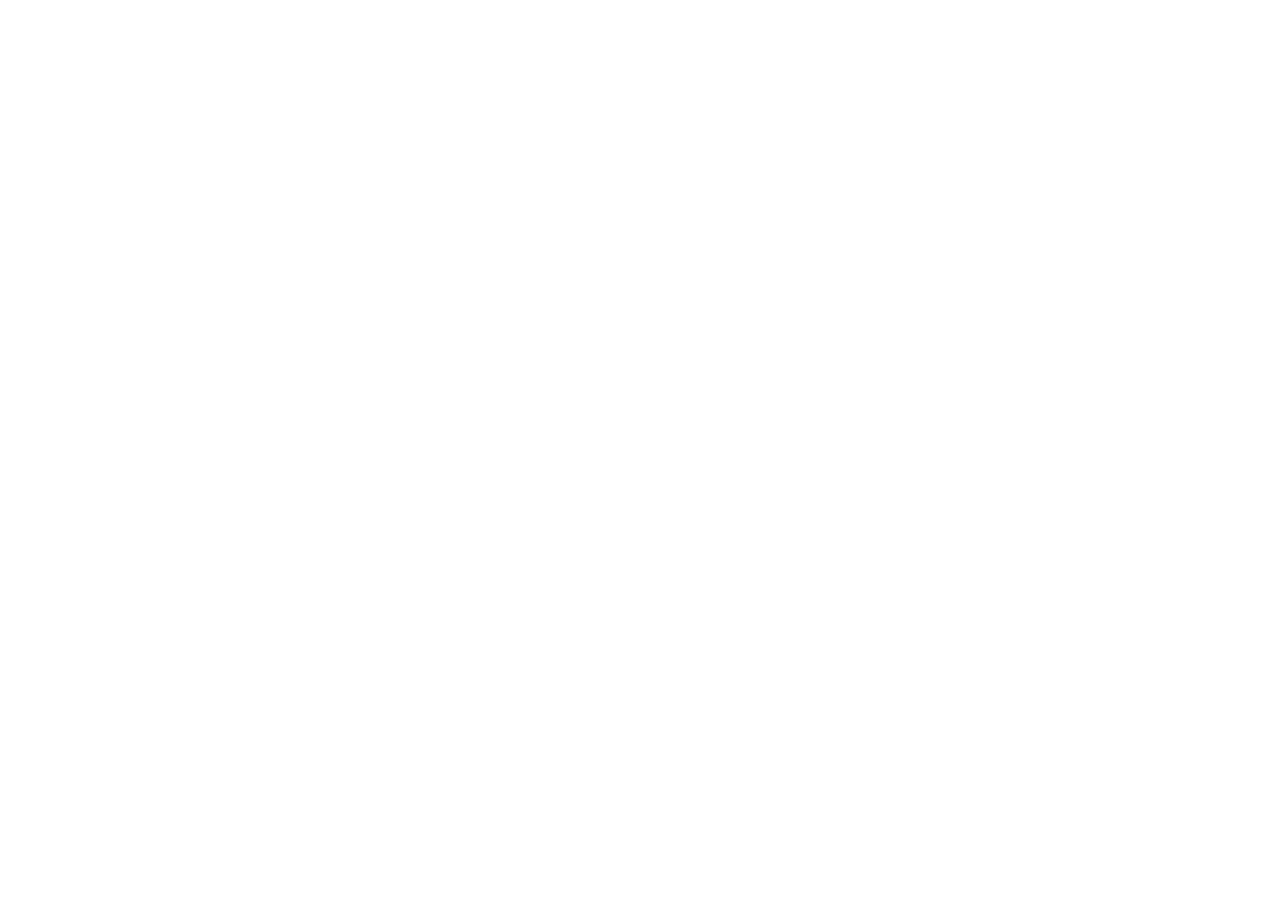
==== images.html @ 40af76d9 "add new files" ====
<!DOCTYPE html>
<html lang="en">
<head>
    <meta charset="UTF-8">
    <meta http-equiv="X-UA-Compatible" content="IE=edge">
    <meta name="viewport" content="width=device-width, initial-scale=1.0">
    <title>Document</title>
</head>
<body>
   
</body>
</html>
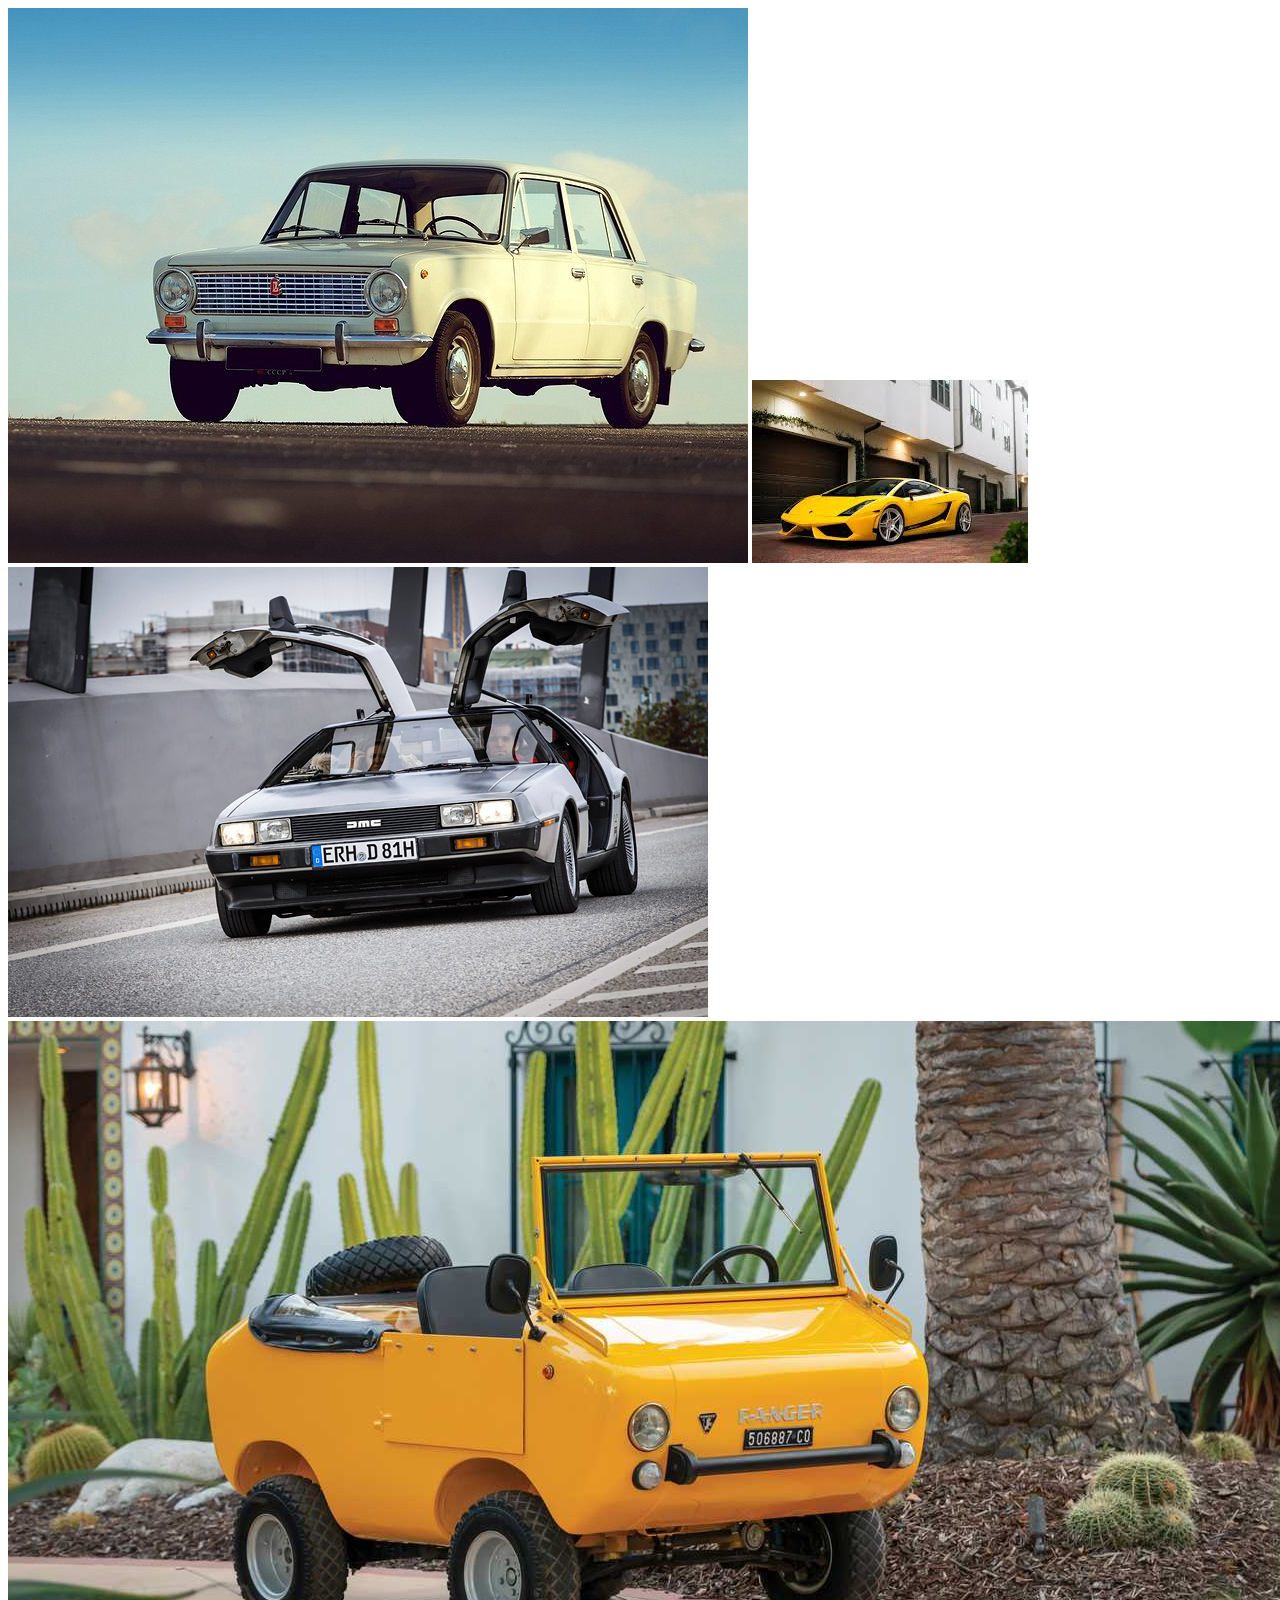
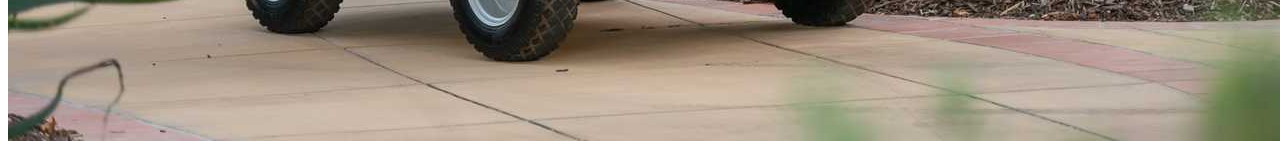
==== commit 3a24455a: "add new branch and foto" ====
--- a/images.html
+++ b/images.html
@@ -7,6 +7,9 @@
     <title>Document</title>
 </head>
 <body>
-   
+    <img src="./img/Foto 1.jpg" alt="Car">
+    <img src="./img/Foto 2.jpg" alt="Car">
+    <img src="./img/Foto 3.jpg" alt="Car">
+    <img src="./img/Foto 4.jpg" alt="Car">
 </body>
 </html>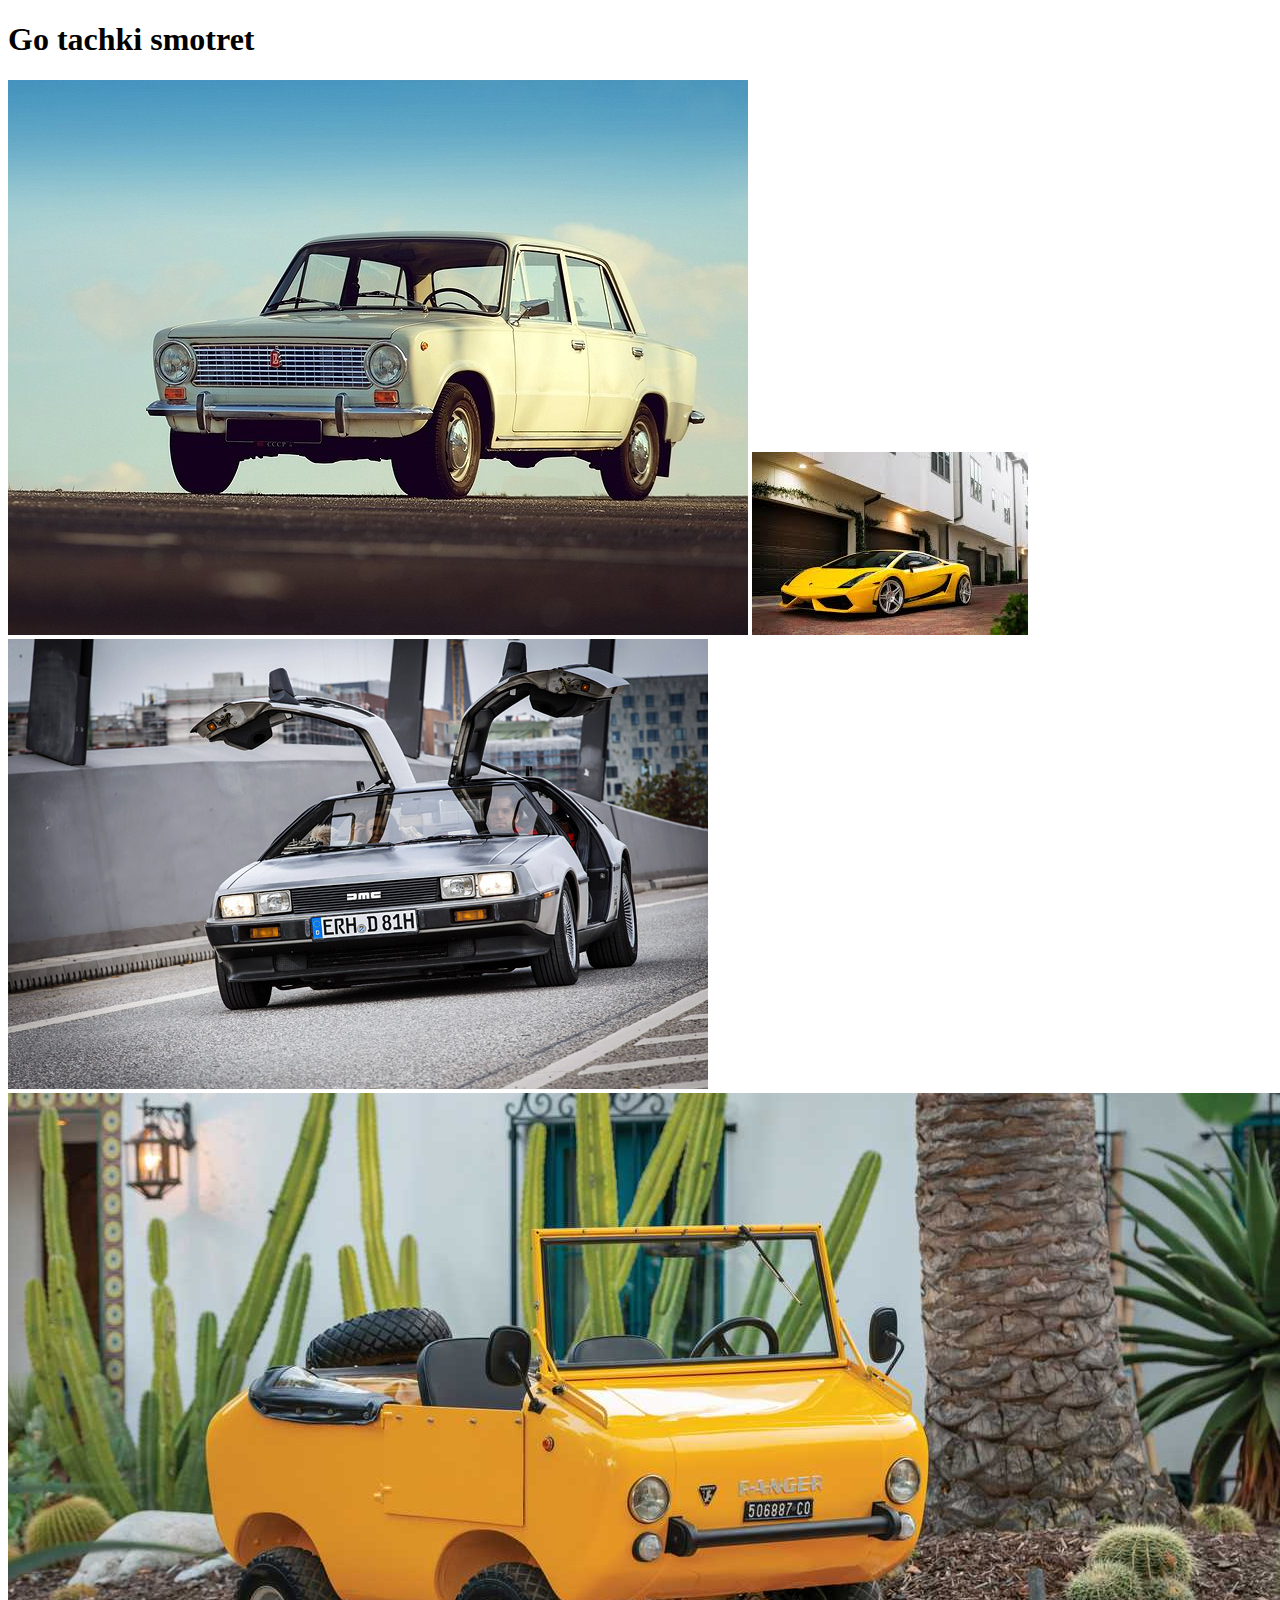
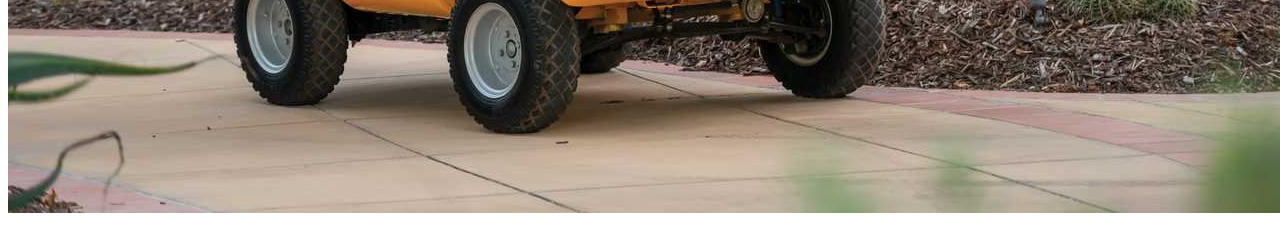
==== commit 033c11bf: "add new H1" ====
--- a/images.html
+++ b/images.html
@@ -7,6 +7,7 @@
     <title>Document</title>
 </head>
 <body>
+    <h1>Go tachki smotret</h1>
     <img src="./img/Foto 1.jpg" alt="Car">
     <img src="./img/Foto 2.jpg" alt="Car">
     <img src="./img/Foto 3.jpg" alt="Car">
